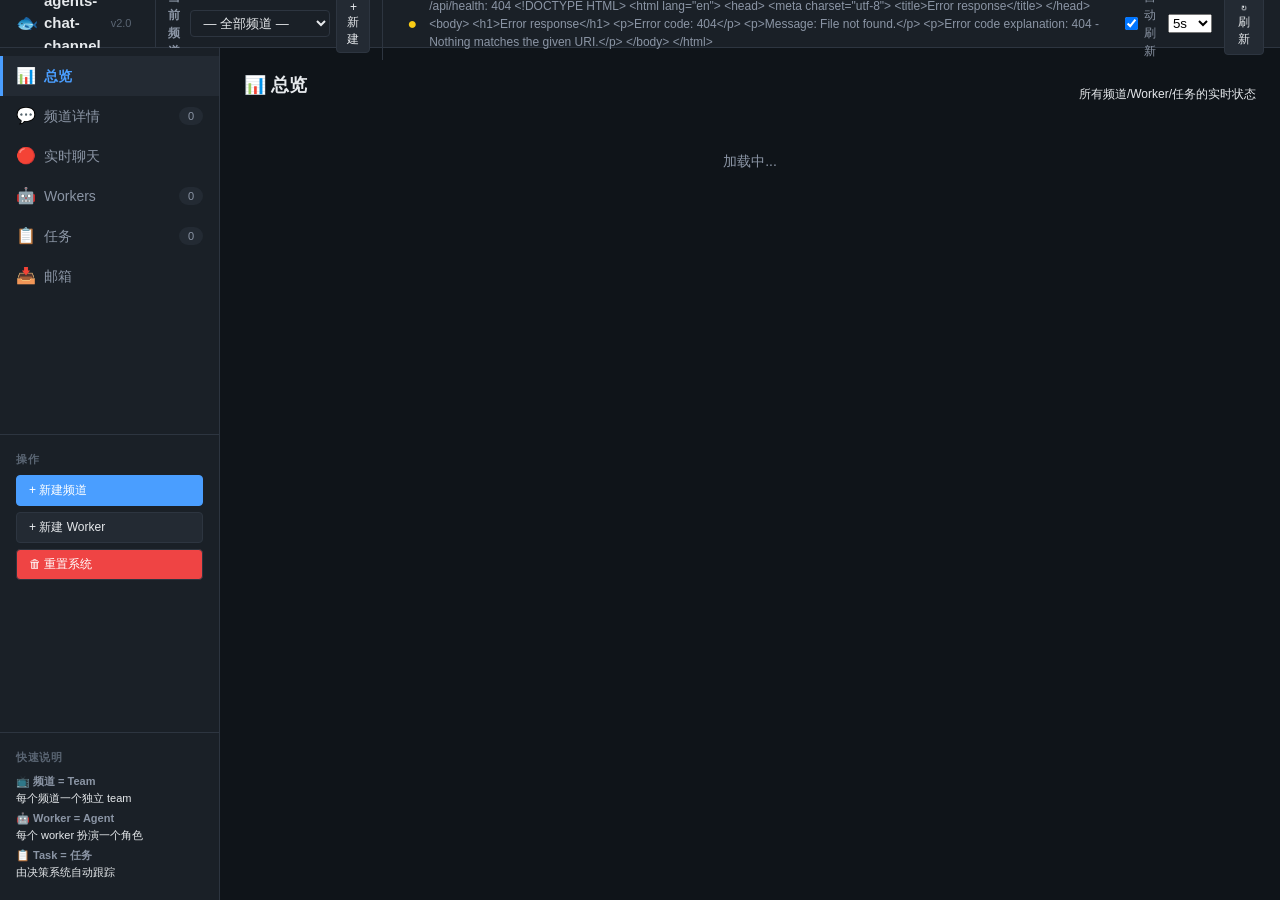
==== src/agents_chat/webui/index.html @ 92d7ef37 "refactor: 彻底去掉 v2/ 命名空间 (扁平化到 agents_chat/) ## 物理结构  把 src/agents_chat/v2/ 整个扁平化到 src/agents_chat/: " ====
<!DOCTYPE html>
<html lang="zh-CN">
<head>
  <meta charset="UTF-8">
  <meta name="viewport" content="width=device-width, initial-scale=1.0">
  <title>agents-chat-channel · 多 Agent 协作控制台</title>
  <link rel="stylesheet" href="/webui/style.css">
</head>
<body>
  <!-- 顶部状态栏 -->
  <header class="topbar">
    <div class="brand">
      <span class="brand-icon">🐟</span>
      <span class="brand-text">agents-chat-channel</span>
      <span class="version">v2.0</span>
    </div>

    <!-- 当前频道选择器 (多 team 切换核心) -->
    <div class="team-selector">
      <label>当前频道:</label>
      <select id="current-channel-select">
        <option value="">— 全部频道 —</option>
      </select>
      <button class="btn btn-sm" onclick="showNewChannelModal()">+ 新建</button>
    </div>

    <div class="status-bar">
      <span id="conn-status" class="conn-status">●</span>
      <span id="conn-text">连接中...</span>
      <label class="auto-refresh">
        <input type="checkbox" id="auto-refresh" checked> 自动刷新
      </label>
      <select id="refresh-interval" title="刷新间隔">
        <option value="2000">2s</option>
        <option value="5000" selected>5s</option>
        <option value="10000">10s</option>
        <option value="30000">30s</option>
      </select>
      <button id="refresh-btn" class="btn">↻ 刷新</button>
    </div>
  </header>

  <div class="layout">
    <!-- 左侧导航 -->
    <nav class="sidebar">
      <ul>
        <li class="nav-item active" data-view="overview">
          <span class="icon">📊</span> 总览
        </li>
        <li class="nav-item" data-view="channel">
          <span class="icon">💬</span> 频道详情
          <span class="badge" id="badge-channels">0</span>
        </li>
        <li class="nav-item" data-view="live-chat">
          <span class="icon">🔴</span> 实时聊天
        </li>
        <li class="nav-item" data-view="workers">
          <span class="icon">🤖</span> Workers
          <span class="badge" id="badge-workers">0</span>
        </li>
        <li class="nav-item" data-view="tasks">
          <span class="icon">📋</span> 任务
          <span class="badge" id="badge-tasks">0</span>
        </li>
        <li class="nav-item" data-view="mailboxes">
          <span class="icon">📥</span> 邮箱
        </li>
      </ul>

      <div class="sidebar-section">
        <h3>操作</h3>
        <button class="btn btn-primary" onclick="showNewChannelModal()">+ 新建频道</button>
        <button class="btn" onclick="showNewWorkerModal()">+ 新建 Worker</button>
        <button class="btn btn-warn" onclick="doReset()">🗑 重置系统</button>
      </div>

      <div class="sidebar-section sidebar-help">
        <h3>快速说明</h3>
        <p><strong>📺 频道 = Team</strong><br>每个频道一个独立 team</p>
        <p><strong>🤖 Worker = Agent</strong><br>每个 worker 扮演一个角色</p>
        <p><strong>📋 Task = 任务</strong><br>由决策系统自动跟踪</p>
      </div>
    </nav>

    <!-- 主内容区 -->
    <main class="content">
      <!-- 总览 -->
      <section id="view-overview" class="view active">
        <div class="view-header">
          <h2>📊 总览</h2>
          <span class="view-subtitle">所有频道/Worker/任务的实时状态</span>
        </div>
        <div id="overview-content">
          <div class="loading">加载中...</div>
        </div>
      </section>

      <!-- 频道详情 -->
      <section id="view-channel" class="view">
        <div class="view-header">
          <h2>💬 频道详情 <span id="channel-title" class="text-secondary"></span></h2>
          <div class="view-actions" id="channel-actions-header">
            <!-- 动态生成 -->
          </div>
        </div>
        <div id="channel-detail-content">
          <div class="empty-state">← 从顶部下拉框选择频道, 或 <button class="btn btn-sm" onclick="showNewChannelModal()">+ 新建频道</button></div>
        </div>
      </section>

      <!-- 实时聊天 -->
      <section id="view-live-chat" class="view">
        <div class="view-header">
          <h2>🔴 实时聊天 <span id="live-channel-title" class="text-secondary"></span></h2>
          <div class="live-controls">
            <label class="auto-scroll">
              <input type="checkbox" id="auto-scroll-check" checked> 自动滚动
            </label>
            <button class="btn btn-sm" onclick="refreshLiveChat()">↻</button>
          </div>
        </div>
        <div class="live-chat-container">
          <div class="live-chat-main">
            <div class="live-chat-messages" id="live-chat-messages">
              <div class="empty-state">选择顶部频道开始观察</div>
            </div>
            <div class="live-chat-input">
              <div class="input-row">
                <input type="text" id="live-from" value="god" placeholder="发送者">
                <span class="msg-meta">ENTER 发送 · SHIFT+ENTER 换行</span>
              </div>
              <div class="input-row">
                <textarea id="live-content" rows="3" placeholder="消息内容, 使用 @成员名 来提及 (留空则不提及)"></textarea>
                <button class="btn btn-primary" onclick="sendLiveMessage()">发送</button>
              </div>
            </div>
          </div>

          <!-- 右侧: 所有 Worker 实时状态 -->
          <aside class="worker-status-panel" id="worker-status-panel">
            <div class="panel-header">
              <span>👥 Workers 状态</span>
              <span class="panel-meta" id="worker-status-meta">加载中...</span>
            </div>
            <div class="panel-body" id="worker-status-list">
              <div class="loading">加载中...</div>
            </div>
          </aside>
        </div>
      </section>

      <!-- Workers -->
      <section id="view-workers" class="view">
        <div class="view-header">
          <h2>🤖 Workers <span class="view-subtitle">所有 agent 及其 PDR 状态</span></h2>
        </div>
        <div id="workers-content">
          <div class="loading">加载中...</div>
        </div>
      </section>

      <!-- 任务 -->
      <section id="view-tasks" class="view">
        <div class="view-header">
          <h2>📋 任务 <span class="view-subtitle">StateBoard 跨频道任务</span></h2>
          <select id="task-filter-channel">
            <option value="">所有频道</option>
          </select>
        </div>
        <div id="tasks-content">
          <div class="loading">加载中...</div>
        </div>
      </section>

      <!-- 邮箱 -->
      <section id="view-mailboxes" class="view">
        <div class="view-header">
          <h2>📥 邮箱 <span class="view-subtitle">Worker 收件箱</span></h2>
        </div>
        <div id="mailboxes-content">
          <div class="loading">加载中...</div>
        </div>
      </section>
    </main>
  </div>

  <!-- ====== Modals ====== -->

  <!-- 新建频道 -->
  <div id="new-channel-modal" class="modal hidden">
    <div class="modal-content">
      <h3>+ 新建频道 (Team)</h3>
      <div class="form-row">
        <label>频道名:</label>
        <input type="text" id="new-channel-name" placeholder="如: fish-market">
      </div>
      <div class="form-row">
        <label>最大消息数 (0=不限制):</label>
        <input type="number" id="new-channel-max" value="0" min="0">
      </div>
      <div class="form-row">
        <label>初始成员 (逗号分隔):</label>
        <input type="text" id="new-channel-members" placeholder="如: seller-fish, buyer-fish">
      </div>
      <div class="form-row">
        <label>管理员:</label>
        <input type="text" id="new-channel-admins" placeholder="如: god">
      </div>
      <div class="form-actions">
        <button class="btn" onclick="hideNewChannelModal()">取消</button>
        <button class="btn btn-primary" onclick="createChannel()">创建</button>
      </div>
    </div>
  </div>

  <!-- 新建 Worker -->
  <div id="new-worker-modal" class="modal hidden">
    <div class="modal-content modal-large">
      <h3>+ 新建 Worker (Agent)</h3>
      <div class="form-row">
        <label>Worker ID:</label>
        <input type="text" id="new-worker-id" placeholder="如: seller-fish">
      </div>
      <div class="form-row">
        <label>CLI 类型:</label>
        <select id="new-worker-cli">
          <option value="opencode" selected>opencode</option>
          <option value="qwen">qwen</option>
          <option value="mock">mock (测试用)</option>
        </select>
      </div>
      <div class="form-row">
        <label>模式:</label>
        <select id="new-worker-mode">
          <option value="passive">passive (等 @mention)</option>
          <option value="proactive" selected>proactive (订阅频道主动发言)</option>
        </select>
      </div>
      <div class="form-row">
        <label>订阅频道 (逗号分隔):</label>
        <input type="text" id="new-worker-subs" placeholder="如: fish-market">
      </div>
      <div class="form-row">
        <label>角色名 (可选):</label>
        <input type="text" id="new-worker-role" placeholder="如: 卖鱼小贩">
      </div>
      <div class="form-row">
        <label>系统提示 / Role (可选, 留空使用默认):</label>
        <textarea id="new-worker-prompt" rows="3" placeholder="自定义 system prompt"></textarea>
      </div>
      <div class="form-actions">
        <button class="btn" onclick="hideNewWorkerModal()">取消</button>
        <button class="btn btn-primary" onclick="createWorker()">创建</button>
      </div>
    </div>
  </div>

  <!-- 频道设置 modal -->
  <div id="channel-settings-modal" class="modal hidden">
    <div class="modal-content">
      <h3>⚙️ 频道设置: <span id="settings-channel-name"></span></h3>
      <div class="form-row">
        <label>最大消息数 (0=不限制):</label>
        <input type="number" id="settings-max-messages" min="0">
      </div>
      <div class="form-row">
        <label>白名单 worker (空=全部, 逗号分隔):</label>
        <input type="text" id="settings-enabled-workers" placeholder="如: seller-fish, buyer-fish">
      </div>
      <div class="form-actions">
        <button class="btn" onclick="hideChannelSettings()">取消</button>
        <button class="btn btn-warn" onclick="clearChannelMessages()">🗑 清空消息</button>
        <button class="btn btn-primary" onclick="saveChannelSettings()">保存</button>
      </div>
    </div>
  </div>

  <!-- Worker 详情 modal -->
  <div id="worker-detail-modal" class="modal hidden">
    <div class="modal-content modal-large">
      <h3>🤖 Worker 详情: <span id="worker-detail-name"></span></h3>
      <div class="tabs">
        <button class="tab active" data-tab="pdr">📊 PDR</button>
        <button class="tab" data-tab="config">⚙️ Config</button>
        <button class="tab" data-tab="mailbox">📥 邮箱</button>
        <button class="tab" data-tab="sessions">💭 Sessions</button>
        <button class="tab" data-tab="log">📄 日志</button>
        <button class="tab" data-tab="workspace">📁 Workspace</button>
      </div>
      <div class="tab-content">
        <div id="tab-pdr" class="tab-pane active">加载中...</div>
        <div id="tab-config" class="tab-pane">加载中...</div>
        <div id="tab-mailbox" class="tab-pane">加载中...</div>
        <div id="tab-sessions" class="tab-pane">加载中...</div>
        <div id="tab-log" class="tab-pane">加载中...</div>
        <div id="tab-workspace" class="tab-pane">加载中...</div>
      </div>
      <div class="form-actions">
        <button class="btn btn-warn" onclick="stopWorkerFromModal()">⏹ 停止</button>
        <button class="btn" onclick="startWorkerFromModal()">▶ 启动</button>
        <button class="btn" onclick="closeWorkerDetail()">关闭</button>
      </div>
    </div>
  </div>

  <!-- Toast 通知 -->
  <div id="toast" class="toast hidden"></div>

  <script src="/webui/app.js"></script>
</body>
</html>
---- webui/style.css ----
/* agents-chat-channel · WebUI 样式 */

* { box-sizing: border-box; margin: 0; padding: 0; }

:root {
  --bg-primary: #0f1419;
  --bg-secondary: #1a2027;
  --bg-tertiary: #232a33;
  --bg-hover: #2a323d;
  --border: #2d3540;
  --text-primary: #e6e9ec;
  --text-secondary: #8b95a5;
  --text-muted: #5a6573;
  --accent: #4a9eff;
  --accent-hover: #5fadff;
  --success: #4ade80;
  --warning: #facc15;
  --danger: #ef4444;
  --code-bg: #0d1117;
}

body {
  font-family: -apple-system, BlinkMacSystemFont, "Segoe UI", "PingFang SC", "Microsoft YaHei", sans-serif;
  background: var(--bg-primary);
  color: var(--text-primary);
  font-size: 14px;
  line-height: 1.5;
  height: 100vh;
  overflow: hidden;
}

/* ========== 顶部 ========== */
.topbar {
  height: 48px;
  background: var(--bg-secondary);
  border-bottom: 1px solid var(--border);
  display: flex;
  align-items: center;
  justify-content: space-between;
  padding: 0 16px;
}

.brand {
  font-size: 15px;
  font-weight: 600;
}

.brand .version {
  font-size: 11px;
  color: var(--text-muted);
  margin-left: 4px;
  font-weight: normal;
}

.status-bar {
  display: flex;
  align-items: center;
  gap: 12px;
  font-size: 12px;
  color: var(--text-secondary);
}

.conn-status {
  font-size: 16px;
  color: var(--warning);
}

.conn-status.connected { color: var(--success); }
.conn-status.error { color: var(--danger); }

.auto-refresh {
  display: flex;
  align-items: center;
  gap: 6px;
  cursor: pointer;
}

.auto-refresh select {
  background: var(--bg-tertiary);
  color: var(--text-primary);
  border: 1px solid var(--border);
  padding: 2px 6px;
  border-radius: 4px;
  font-size: 12px;
}

/* ========== 布局 ========== */
.layout {
  display: flex;
  height: calc(100vh - 48px);
}

/* ========== 侧边栏 ========== */
.sidebar {
  width: 220px;
  background: var(--bg-secondary);
  border-right: 1px solid var(--border);
  display: flex;
  flex-direction: column;
  overflow-y: auto;
}

.sidebar ul {
  list-style: none;
  padding: 8px 0;
}

.nav-item {
  padding: 8px 16px;
  cursor: pointer;
  display: flex;
  align-items: center;
  gap: 8px;
  color: var(--text-secondary);
  transition: background 0.15s;
  user-select: none;
}

.nav-item:hover {
  background: var(--bg-hover);
  color: var(--text-primary);
}

.nav-item.active {
  background: var(--bg-tertiary);
  color: var(--accent);
  border-left: 3px solid var(--accent);
  padding-left: 13px;
}

.nav-item .icon {
  font-size: 16px;
}

.badge {
  margin-left: auto;
  background: var(--bg-tertiary);
  color: var(--text-secondary);
  padding: 1px 8px;
  border-radius: 10px;
  font-size: 11px;
  min-width: 24px;
  text-align: center;
}

.nav-item.active .badge {
  background: var(--accent);
  color: white;
}

.sidebar-section {
  padding: 16px;
  border-top: 1px solid var(--border);
  margin-top: auto;
}

.sidebar-section h3 {
  font-size: 11px;
  text-transform: uppercase;
  color: var(--text-muted);
  margin-bottom: 8px;
  letter-spacing: 0.5px;
}

.sidebar-section .btn {
  width: 100%;
  margin-bottom: 6px;
  text-align: left;
}

/* ========== 主内容 ========== */
.content {
  flex: 1;
  overflow-y: auto;
  padding: 24px;
}

.view {
  display: none;
  min-height: 100%;
}

.view.active {
  display: block;
}

.view h2 {
  margin-bottom: 16px;
  font-size: 18px;
  font-weight: 600;
}

.view h3 {
  margin: 16px 0 8px;
  font-size: 14px;
  color: var(--text-secondary);
  font-weight: 600;
}

.view-header {
  display: flex;
  align-items: center;
  justify-content: space-between;
  margin-bottom: 16px;
}

.empty-state {
  color: var(--text-muted);
  text-align: center;
  padding: 60px 20px;
  font-style: italic;
}

/* ========== Cards ========== */
.card-grid {
  display: grid;
  grid-template-columns: repeat(auto-fill, minmax(180px, 1fr));
  gap: 12px;
  margin-bottom: 24px;
}

.card {
  background: var(--bg-secondary);
  border: 1px solid var(--border);
  border-radius: 6px;
  padding: 16px;
  position: relative;
}

.card-label {
  font-size: 11px;
  color: var(--text-muted);
  text-transform: uppercase;
  letter-spacing: 0.5px;
  margin-bottom: 4px;
}

.card-value {
  font-size: 24px;
  font-weight: 600;
  margin-bottom: 4px;
}

.card-sub {
  font-size: 11px;
  color: var(--text-secondary);
}

.card .btn {
  margin-top: 8px;
  position: absolute;
  bottom: 12px;
  right: 12px;
}

/* ========== Buttons ========== */
.btn {
  background: var(--bg-tertiary);
  color: var(--text-primary);
  border: 1px solid var(--border);
  padding: 6px 12px;
  border-radius: 4px;
  font-size: 12px;
  cursor: pointer;
  transition: all 0.15s;
  font-family: inherit;
}

.btn:hover {
  background: var(--bg-hover);
  border-color: var(--accent);
}

.btn-primary {
  background: var(--accent);
  color: white;
  border-color: var(--accent);
}

.btn-primary:hover {
  background: var(--accent-hover);
  border-color: var(--accent-hover);
}

.btn-sm {
  padding: 3px 8px;
  font-size: 11px;
}

.btn-danger {
  background: var(--danger);
  color: white;
  border-color: var(--danger);
}

.btn-danger:hover {
  background: #dc2626;
  border-color: #dc2626;
}

.btn-success {
  background: var(--success);
  color: var(--bg-primary);
  border-color: var(--success);
}

/* ========== 频道布局 ========== */
.channel-layout, .mailbox-layout, .session-layout {
  display: grid;
  grid-template-columns: 280px 1fr;
  gap: 16px;
  height: calc(100vh - 160px);
}

.channel-list, .mailbox-list, .session-list {
  background: var(--bg-secondary);
  border: 1px solid var(--border);
  border-radius: 6px;
  overflow-y: auto;
}

.channel-detail, .mailbox-detail, .session-detail {
  background: var(--bg-secondary);
  border: 1px solid var(--border);
  border-radius: 6px;
  overflow: auto;
  display: flex;
  flex-direction: column;
}

.list-item {
  padding: 10px 12px;
  border-bottom: 1px solid var(--border);
  cursor: pointer;
  transition: background 0.15s;
}

.list-item:hover {
  background: var(--bg-hover);
}

.list-item.active {
  background: var(--bg-tertiary);
  border-left: 3px solid var(--accent);
  padding-left: 9px;
}

.list-item-title {
  font-weight: 600;
  font-size: 13px;
  margin-bottom: 2px;
}

.list-item-sub {
  font-size: 11px;
  color: var(--text-muted);
  display: flex;
  gap: 8px;
}

.list-item-sub .pill {
  background: var(--bg-tertiary);
  padding: 1px 6px;
  border-radius: 8px;
  font-size: 10px;
}

/* ========== 频道详情 ========== */
.channel-header {
  padding: 12px 16px;
  border-bottom: 1px solid var(--border);
  display: flex;
  align-items: center;
  justify-content: space-between;
  background: var(--bg-secondary);
  flex-wrap: wrap;
  gap: 8px;
}

.channel-header h3 {
  margin: 0;
  font-size: 15px;
}

.channel-meta {
  display: flex;
  gap: 8px;
  font-size: 11px;
}

.channel-meta .pill {
  background: var(--bg-tertiary);
  padding: 2px 8px;
  border-radius: 10px;
  color: var(--text-secondary);
}

.channel-actions {
  display: flex;
  gap: 6px;
  flex-wrap: wrap;
}

.messages {
  flex: 1;
  overflow-y: auto;
  padding: 12px 16px;
}

.message {
  margin-bottom: 12px;
  padding: 8px 12px;
  background: var(--bg-tertiary);
  border-radius: 6px;
  border-left: 3px solid var(--accent);
  font-size: 13px;
}

.message .meta {
  font-size: 11px;
  color: var(--text-muted);
  margin-bottom: 4px;
  display: flex;
  gap: 8px;
}

.message .meta .from {
  font-weight: 600;
  color: var(--text-primary);
}

.message .meta .type {
  background: var(--bg-primary);
  padding: 1px 6px;
  border-radius: 8px;
  font-size: 10px;
}

.message .content {
  white-space: pre-wrap;
  word-wrap: break-word;
  color: var(--text-primary);
}

.message .mentions {
  margin-top: 4px;
  font-size: 11px;
  color: var(--text-muted);
}

.message .status-block {
  margin-top: 6px;
  padding: 6px 8px;
  background: var(--bg-primary);
  border-radius: 4px;
  font-family: monospace;
  font-size: 11px;
  color: var(--text-secondary);
  white-space: pre-wrap;
}

/* ========== 发送框 ========== */
.send-box {
  padding: 12px 16px;
  border-top: 1px solid var(--border);
  background: var(--bg-secondary);
}

.send-box textarea {
  width: 100%;
  background: var(--bg-primary);
  color: var(--text-primary);
  border: 1px solid var(--border);
  padding: 8px;
  border-radius: 4px;
  font-family: inherit;
  font-size: 13px;
  resize: vertical;
  min-height: 60px;
  margin-bottom: 8px;
}

.send-box-actions {
  display: flex;
  justify-content: space-between;
  align-items: center;
  font-size: 11px;
  color: var(--text-muted);
}

.send-box-actions .send-buttons {
  display: flex;
  gap: 6px;
}

/* ========== Workers ========== */
.worker-card {
  background: var(--bg-secondary);
  border: 1px solid var(--border);
  border-radius: 6px;
  padding: 12px 16px;
  margin-bottom: 8px;
  display: flex;
  align-items: center;
  justify-content: space-between;
}

.worker-info {
  flex: 1;
}

.worker-name {
  font-weight: 600;
  font-size: 14px;
  margin-bottom: 4px;
  display: flex;
  align-items: center;
  gap: 8px;
}

.status-dot {
  width: 8px;
  height: 8px;
  border-radius: 50%;
  display: inline-block;
}

.status-dot.running { background: var(--success); }
.status-dot.stopped { background: var(--text-muted); }
.status-dot.error { background: var(--danger); }

.worker-meta {
  font-size: 11px;
  color: var(--text-muted);
  display: flex;
  gap: 12px;
}

.worker-actions {
  display: flex;
  gap: 6px;
}

/* ========== Modal ========== */
.modal {
  position: fixed;
  top: 0;
  left: 0;
  width: 100vw;
  height: 100vh;
  background: rgba(0, 0, 0, 0.6);
  display: flex;
  align-items: center;
  justify-content: center;
  z-index: 1000;
}

.modal.hidden {
  display: none;
}

.modal-content {
  background: var(--bg-secondary);
  border: 1px solid var(--border);
  border-radius: 8px;
  padding: 24px;
  width: 480px;
  max-width: 90vw;
  max-height: 90vh;
  overflow-y: auto;
}

.modal-large {
  width: 700px;
}

.modal-content h3 {
  margin-bottom: 16px;
  font-size: 16px;
}

.form-row {
  margin-bottom: 12px;
}

.form-row label {
  display: block;
  margin-bottom: 4px;
  font-size: 12px;
  color: var(--text-secondary);
}

.form-row input, .form-row select, .form-row textarea {
  width: 100%;
  background: var(--bg-primary);
  color: var(--text-primary);
  border: 1px solid var(--border);
  padding: 6px 8px;
  border-radius: 4px;
  font-family: inherit;
  font-size: 13px;
}

.form-row input:focus, .form-row select:focus, .form-row textarea:focus {
  outline: none;
  border-color: var(--accent);
}

.form-actions {
  display: flex;
  justify-content: flex-end;
  gap: 8px;
  margin-top: 16px;
}

/* ========== Toast ========== */
.toast {
  position: fixed;
  bottom: 24px;
  right: 24px;
  background: var(--bg-tertiary);
  color: var(--text-primary);
  padding: 12px 20px;
  border-radius: 6px;
  border-left: 4px solid var(--accent);
  box-shadow: 0 4px 12px rgba(0, 0, 0, 0.3);
  z-index: 2000;
  max-width: 400px;
  font-size: 13px;
}

.toast.hidden { display: none; }
.toast.error { border-left-color: var(--danger); }
.toast.success { border-left-color: var(--success); }

/* ========== Misc ========== */
.pill {
  display: inline-block;
  padding: 1px 6px;
  background: var(--bg-tertiary);
  border-radius: 8px;
  font-size: 11px;
  color: var(--text-secondary);
}

/* ========== 实时聊天 ========== */
.live-controls {
  display: flex;
  gap: 12px;
  align-items: center;
}

.live-controls select {
  background: var(--bg-tertiary);
  color: var(--text-primary);
  border: 1px solid var(--border);
  padding: 6px 10px;
  border-radius: 4px;
  font-size: 13px;
  min-width: 150px;
}

.auto-scroll {
  display: flex;
  align-items: center;
  gap: 6px;
  cursor: pointer;
  font-size: 13px;
  color: var(--text-secondary);
}

.live-chat-container {
  display: flex;
  flex-direction: column;
  height: calc(100vh - 160px);
  gap: 12px;
}

.live-chat-messages {
  flex: 1;
  overflow-y: auto;
  padding: 16px;
  background: var(--bg-secondary);
  border: 1px solid var(--border);
  border-radius: 8px;
  display: flex;
  flex-direction: column;
  gap: 12px;
}

.live-msg {
  padding: 12px;
  border-radius: 8px;
  background: var(--bg-tertiary);
  border-left: 3px solid var(--accent);
  transition: all 0.2s;
}

.live-msg:hover {
  background: var(--bg-hover);
}

.live-msg.msg-self {
  border-left-color: var(--success);
  background: color-mix(in srgb, var(--success) 8%, var(--bg-tertiary));
}

.live-msg.msg-system {
  border-left-color: var(--warning);
  background: color-mix(in srgb, var(--warning) 8%, var(--bg-tertiary));
}

.live-msg.msg-worker {
  border-left-color: var(--accent);
}

.live-msg-header {
  display: flex;
  justify-content: space-between;
  align-items: center;
  margin-bottom: 8px;
  font-size: 12px;
}

.live-msg-from {
  font-weight: 700;
  color: var(--accent);
}

.live-msg-type {
  background: var(--bg-primary);
  padding: 2px 6px;
  border-radius: 4px;
  font-size: 10px;
  color: var(--text-secondary);
}

.live-msg-time {
  color: var(--text-muted);
  font-family: monospace;
}

.live-msg-content {
  font-size: 14px;
  line-height: 1.6;
  white-space: pre-wrap;
  word-break: break-word;
  color: var(--text-primary);
}

.live-msg-mentions {
  margin-top: 6px;
  font-size: 12px;
  color: var(--text-secondary);
}

.mention-highlight {
  color: var(--accent);
  font-weight: 600;
  background: color-mix(in srgb, var(--accent) 10%, transparent);
  padding: 1px 4px;
  border-radius: 3px;
}

.live-chat-input {
  background: var(--bg-secondary);
  border: 1px solid var(--border);
  border-radius: 8px;
  padding: 12px;
}

/* Mention Selector */
.mention-selector {
  display: flex;
  align-items: center;
  gap: 8px;
  margin-bottom: 10px;
  padding-bottom: 10px;
  border-bottom: 1px solid var(--border);
  flex-wrap: wrap;
}

.mention-label {
  font-size: 12px;
  color: var(--text-secondary);
  font-weight: 600;
}

.mention-btn {
  padding: 4px 10px;
  border-radius: 12px;
  border: 1px solid var(--border);
  background: var(--bg-tertiary);
  color: var(--text-primary);
  font-size: 12px;
  cursor: pointer;
  transition: all 0.2s;
  font-family: inherit;
}

.mention-btn:hover {
  background: var(--accent);
  color: white;
  border-color: var(--accent);
}

.mention-btn.active {
  background: var(--accent);
  color: white;
  border-color: var(--accent);
  font-weight: 600;
}

.mention-all {
  background: var(--success);
  color: white;
  border-color: var(--success);
}

.mention-all:hover,
.mention-all.active {
  background: #22c55e;
  border-color: #22c55e;
}

.mention-members {
  display: flex;
  gap: 6px;
  flex-wrap: wrap;
  flex: 1;
}

.input-row {
  display: flex;
  gap: 8px;
  margin-bottom: 8px;
}

.input-row:last-child {
  margin-bottom: 0;
}

.input-row input,
.input-row select,
.input-row textarea {
  flex: 1;
  background: var(--bg-primary);
  color: var(--text-primary);
  border: 1px solid var(--border);
  padding: 8px;
  border-radius: 6px;
  font-size: 13px;
  font-family: inherit;
}

.input-row textarea {
  resize: vertical;
  min-height: 40px;
}

.input-row input:focus,
.input-row select:focus,
.input-row textarea:focus {
  outline: none;
  border-color: var(--accent);
}

.mention-hint {
  margin-top: 8px;
  font-size: 11px;
  color: var(--text-muted);
  text-align: center;
}

/* Mention Autocomplete */
.mention-autocomplete {
  position: absolute;
  background: var(--bg-secondary);
  border: 1px solid var(--border);
  border-radius: 6px;
  box-shadow: 0 4px 12px rgba(0, 0, 0, 0.3);
  max-height: 200px;
  overflow-y: auto;
  z-index: 1000;
  display: none;
}

.mention-autocomplete.show {
  display: block;
}

.autocomplete-item {
  padding: 8px 12px;
  cursor: pointer;
  font-size: 13px;
  transition: background 0.15s;
}

.autocomplete-item:hover,
.autocomplete-item.selected {
  background: var(--bg-hover);
}

.autocomplete-item .member-name {
  font-weight: 600;
  color: var(--accent);
}

.live-indicator {
  color: var(--danger);
  animation: pulse 2s infinite;
}

@keyframes pulse {
  0%, 100% { opacity: 1; }
  50% { opacity: 0.5; }
}

.activity-feed {
  background: var(--bg-secondary);
  border: 1px solid var(--border);
  border-radius: 6px;
  padding: 12px;
  max-height: 300px;
  overflow-y: auto;
}

.activity-item {
  padding: 6px 0;
  border-bottom: 1px solid var(--border);
  font-size: 12px;
  color: var(--text-secondary);
}

.activity-item:last-child {
  border-bottom: none;
}

.activity-item .ts {
  color: var(--text-muted);
  font-family: monospace;
  font-size: 11px;
  margin-right: 8px;
}

pre, code {
  font-family: ui-monospace, "SF Mono", Monaco, "Cascadia Code", monospace;
}

.kbd {
  background: var(--bg-primary);
  padding: 1px 4px;
  border-radius: 3px;
  font-family: monospace;
  font-size: 11px;
  border: 1px solid var(--border);
}

/* 滚动条 */
::-webkit-scrollbar { width: 8px; height: 8px; }
::-webkit-scrollbar-track { background: var(--bg-primary); }
::-webkit-scrollbar-thumb { background: var(--bg-tertiary); border-radius: 4px; }
::-webkit-scrollbar-thumb:hover { background: var(--bg-hover); }

/* 表格 */
.data-table {
  width: 100%;
  border-collapse: collapse;
  background: var(--bg-secondary);
  border: 1px solid var(--border);
  border-radius: 6px;
  overflow: hidden;
}
.data-table th, .data-table td {
  text-align: left;
  padding: 8px 12px;
  border-bottom: 1px solid var(--border);
  font-size: 13px;
}
.data-table th {
  background: var(--bg-tertiary);
  font-weight: 600;
  font-size: 12px;
  color: var(--text-secondary);
  text-transform: uppercase;
  letter-spacing: 0.5px;
}
.data-table tr:hover td { background: var(--bg-hover); }
.data-table tr:last-child td { border-bottom: none; }
.data-table code {
  background: var(--code-bg);
  padding: 1px 6px;
  border-radius: 3px;
  font-size: 12px;
}

/* === 新增样式 === */

.section { margin: 24px 0; }
.section h3 { font-size: 16px; margin-bottom: 12px; color: var(--text); }
.section h4 { font-size: 14px; margin: 16px 0 8px; color: var(--text-secondary); }

.quick-actions { display: flex; gap: 8px; flex-wrap: wrap; margin-top: 12px; }

.recent-messages { display: flex; flex-direction: column; gap: 4px; }
.msg-item {
  display: grid;
  grid-template-columns: 80px 80px 1fr 60px;
  gap: 8px;
  padding: 8px 12px;
  background: var(--bg-secondary);
  border-radius: 4px;
  cursor: pointer;
  font-size: 13px;
}
.msg-item:hover { background: var(--bg-hover); }
.msg-channel { color: var(--accent); font-weight: 600; }
.msg-from { color: var(--text-secondary); }
.msg-content { color: var(--text); overflow: hidden; text-overflow: ellipsis; white-space: nowrap; }
.msg-time { color: var(--text-tertiary); font-size: 12px; text-align: right; }

.card-icon { font-size: 28px; margin-bottom: 8px; }

/* Channel detail */
.channel-header { display: flex; justify-content: space-between; align-items: center; margin-bottom: 16px; }
.channel-header h3 { margin: 0; }
.channel-actions { display: flex; gap: 8px; }

.channel-meta-info { background: var(--bg-secondary); border-radius: 6px; padding: 12px; margin-bottom: 16px; }
.meta-row { display: flex; gap: 8px; font-size: 13px; padding: 4px 0; }
.meta-label { color: var(--text-secondary); font-weight: 600; min-width: 80px; }

.channel-members { margin-bottom: 16px; }
.member-row { display: flex; gap: 8px; margin-bottom: 8px; align-items: center; }
.member-row input[type="text"] { flex: 1; }

.channel-messages { margin-bottom: 16px; }
.msg-count { color: var(--text-secondary); font-size: 12px; }
.messages-list { max-height: 400px; overflow-y: auto; border: 1px solid var(--border); border-radius: 6px; }
.msg-row {
  display: grid;
  grid-template-columns: 60px 80px 80px 80px 1fr;
  gap: 6px;
  padding: 6px 10px;
  border-bottom: 1px solid var(--border);
  font-size: 12px;
  align-items: start;
}
.msg-row:last-child { border-bottom: none; }
.msg-row:hover { background: var(--bg-hover); }
.msg-row.msg-god { background: color-mix(in srgb, var(--accent) 8%, transparent); }
.msg-ts { color: var(--text-tertiary); font-size: 11px; }
.msg-from { color: var(--accent); font-weight: 600; }
.msg-mentions { color: var(--text-secondary); font-size: 11px; }
.msg-type { color: var(--text-tertiary); font-size: 10px; }
.msg-content { color: var(--text); word-break: break-word; }

.channel-send { margin-top: 16px; }
.send-row { margin-bottom: 8px; }
.send-row textarea, .send-row input { width: 100%; }
.send-row select { width: 100%; padding: 6px; }

/* Worker cards */
#view-workers {
  min-height: 100%;
}

#workers-list {
  min-height: 200px;
}

.workers-grid { 
  display: grid; 
  grid-template-columns: repeat(auto-fill, minmax(280px, 1fr)); 
  gap: 16px; 
}
.worker-card {
  background: var(--bg-secondary);
  border: 1px solid var(--border);
  border-radius: 8px;
  padding: 16px;
  display: flex;
  flex-direction: column;
  gap: 12px;
}
.worker-header { 
  display: flex; 
  justify-content: space-between; 
  align-items: center;
  margin-bottom: 8px; 
}
.worker-name { 
  font-size: 16px; 
  font-weight: 700; 
  color: var(--text);
  display: flex;
  align-items: center;
  gap: 8px;
}

.cli-badge {
  padding: 2px 8px;
  border-radius: 12px;
  font-size: 11px;
  font-weight: 600;
  text-transform: uppercase;
}

.cli-mock {
  background: #94a3b8;
  color: white;
}

.cli-opencode {
  background: #3b82f6;
  color: white;
}

.cli-qwen {
  background: #8b5cf6;
  color: white;
}

.cli-unknown {
  background: #ef4444;
  color: white;
}

/* Worker Config Section */
.worker-config {
  margin-top: 12px;
  padding: 10px;
  background: var(--bg-tertiary);
  border-radius: 6px;
  border: 1px solid var(--border);
}

.config-header {
  display: flex;
  align-items: center;
  gap: 6px;
  margin-bottom: 8px;
  font-size: 12px;
  font-weight: 600;
  color: var(--text-secondary);
}

.config-icon {
  font-size: 14px;
}

.config-content {
  display: flex;
  flex-direction: column;
  gap: 6px;
}

.config-item {
  display: flex;
  justify-content: space-between;
  align-items: center;
  font-size: 12px;
}

.config-label {
  color: var(--text-muted);
  font-weight: 500;
}

.config-value {
  color: var(--text-primary);
  text-align: right;
  max-width: 60%;
  overflow: hidden;
  text-overflow: ellipsis;
  white-space: nowrap;
}

.config-path {
  font-family: 'Courier New', monospace;
  font-size: 11px;
  color: var(--accent);
}
.worker-status { 
  font-size: 12px; 
  padding: 4px 8px; 
  border-radius: 12px; 
  white-space: nowrap;
}
.worker-status.has-mail { 
  background: var(--warning); 
  color: var(--bg); 
}
.worker-status.idle { 
  background: var(--success); 
  color: var(--bg); 
}
.worker-info { 
  margin-bottom: 8px; 
}
.info-row { 
  font-size: 12px; 
  color: var(--text-secondary); 
  margin: 2px 0; 
  display: flex;
  gap: 8px;
}
.info-row span:first-child {
  font-weight: 600;
  min-width: 60px;
}
.path { 
  color: var(--text-tertiary); 
  font-family: monospace; 
  font-size: 11px; 
  word-break: break-all;
}
.worker-actions { 
  display: flex; 
  gap: 6px; 
  flex-wrap: wrap; 
  margin-top: auto;
}

/* PDR Components */
.pdr-components {
  display: grid;
  grid-template-columns: repeat(2, 1fr);
  gap: 8px;
  margin-bottom: 12px;
}

.pdr-component {
  background: var(--bg-tertiary);
  border: 1px solid var(--border);
  border-radius: 6px;
  padding: 10px;
  transition: all 0.2s;
}

.pdr-component:hover {
  border-color: var(--accent);
  transform: translateY(-2px);
}

.pdr-header {
  display: flex;
  align-items: center;
  gap: 6px;
  margin-bottom: 8px;
  font-size: 12px;
  font-weight: 600;
}

.pdr-icon {
  font-size: 14px;
}

.pdr-title {
  color: var(--text-secondary);
}

.pdr-content {
  display: flex;
  flex-direction: column;
  gap: 4px;
}

.pdr-item {
  display: flex;
  justify-content: space-between;
  align-items: center;
  font-size: 11px;
}

.pdr-label {
  color: var(--text-muted);
}

.pdr-value {
  color: var(--text-primary);
  font-weight: 500;
}

.mode-passive {
  color: var(--warning);
}

.mode-proactive {
  color: var(--success);
}

.session-mini {
  display: flex;
  justify-content: space-between;
  align-items: center;
  padding: 3px 6px;
  background: var(--bg-primary);
  border-radius: 3px;
  font-size: 10px;
  margin-top: 2px;
}

.session-topic {
  color: var(--text-secondary);
  overflow: hidden;
  text-overflow: ellipsis;
  white-space: nowrap;
  max-width: 120px;
}

.session-progress {
  color: var(--accent);
  font-weight: 600;
}

/* Mailbox */
.mailbox-item { display: flex; justify-content: space-between; padding: 10px 12px; cursor: pointer; border-bottom: 1px solid var(--border); }
.mailbox-item:hover { background: var(--bg-hover); }
.mailbox-item.active { background: var(--bg-tertiary); border-left: 3px solid var(--accent); }
.mailbox-name { font-weight: 600; }
.mailbox-count { color: var(--text-secondary); font-size: 12px; }

.mails-list { display: flex; flex-direction: column; gap: 8px; }
.mail-item { background: var(--bg-secondary); border-radius: 6px; padding: 12px; }
.mail-header { display: flex; gap: 12px; font-size: 12px; margin-bottom: 8px; color: var(--text-secondary); }
.mail-from { color: var(--accent); }
.mail-content { font-size: 13px; line-height: 1.5; word-break: break-word; }
.mail-count { background: var(--bg-tertiary); padding: 2px 8px; border-radius: 10px; font-size: 12px; }

/* Sessions */
.session-item { padding: 10px 12px; cursor: pointer; border-bottom: 1px solid var(--border); }
.session-item:hover { background: var(--bg-hover); }
.session-item.active { background: var(--bg-tertiary); border-left: 3px solid var(--accent); }
.session-name { font-weight: 600; }

.sessions-list { display: flex; flex-direction: column; gap: 8px; }
.session-card {
  background: var(--bg-secondary);
  border: 1px solid var(--border);
  border-radius: 6px;
  padding: 12px;
}
.session-card.active { border-color: var(--success); }
.session-id { font-size: 12px; color: var(--accent); font-weight: 600; margin-bottom: 4px; }
.session-topic { font-size: 13px; margin-bottom: 8px; }
.session-meta { display: flex; gap: 12px; font-size: 12px; color: var(--text-secondary); }
.session-meta .progress { color: var(--accent); font-weight: 600; }
.session-meta .next-action { color: var(--text); }
.session-meta .confidence { color: var(--success); }
.sess-active { background: var(--success); color: var(--bg); padding: 2px 8px; border-radius: 10px; font-size: 12px; }

/* Tasks */
.tasks-grid { display: grid; grid-template-columns: repeat(auto-fill, minmax(300px, 1fr)); gap: 16px; }
.task-card { background: var(--bg-secondary); border: 1px solid var(--border); border-radius: 8px; padding: 16px; }
.task-id { font-size: 14px; font-weight: 700; color: var(--accent); margin-bottom: 8px; }
.task-status { font-size: 12px; color: var(--text-secondary); margin-bottom: 8px; }
.task-progress { display: flex; align-items: center; gap: 8px; margin-bottom: 8px; }
.progress-bar { flex: 1; height: 6px; background: var(--bg-tertiary); border-radius: 3px; overflow: hidden; }
.progress-fill { height: 100%; background: var(--accent); transition: width 0.3s; }
.task-summary { font-size: 13px; margin-bottom: 4px; }
.task-next { font-size: 12px; color: var(--text-secondary); }

/* Stats */
.path { font-family: monospace; font-size: 11px; color: var(--text-tertiary); }

/* Btn variants */
.btn-sm { font-size: 12px; padding: 4px 10px; }
.btn-warn { background: var(--danger); color: #fff; }

/* Utilities */
.loading { padding: 20px; text-align: center; color: var(--text-secondary); }
.empty-state { padding: 24px; text-align: center; color: var(--text-tertiary); }
.error { padding: 16px; background: color-mix(in srgb, var(--danger) 15%, transparent); border: 1px solid var(--danger); border-radius: 6px; color: var(--danger); margin: 8px 0; }

/* Channel list simple (dashboard) */
.channel-list-simple { display: flex; flex-direction: column; gap: 4px; }
.channel-item-simple {
  display: flex; justify-content: space-between; align-items: center;
  padding: 10px 14px; background: var(--bg-secondary); border-radius: 6px;
  cursor: pointer; font-size: 14px;
}
.channel-item-simple:hover { background: var(--bg-hover); }
.channel-item-simple .channel-name { color: var(--accent); font-weight: 600; }
.channel-item-simple .channel-msgs { color: var(--text-secondary); font-size: 12px; }

/* Active nav highlight */
.nav-item.active { background: var(--bg-tertiary); font-weight: 700; }

/* === Chat Window === */
.channel-chat-window {
  display: flex;
  flex-direction: column;
  min-height: 200px;
  max-height: 400px;
  border: 1px solid var(--border);
  border-radius: 8px;
  overflow: hidden;
}

.chat-messages {
  flex: 1;
  overflow-y: auto;
  padding: 12px;
  display: flex;
  flex-direction: column;
  gap: 8px;
  background: var(--bg-secondary);
  min-height: 150px;
}

.chat-msg {
  display: flex;
  flex-direction: column;
  max-width: 75%;
}
.chat-msg.msg-self {
  align-self: flex-end;
  align-items: flex-end;
}
.chat-msg.msg-system {
  align-self: center;
  max-width: 90%;
}

.chat-bubble {
  padding: 8px 12px;
  border-radius: 12px;
  background: var(--bg-tertiary);
  border: 1px solid var(--border);
}
.chat-msg.msg-self .chat-bubble {
  background: color-mix(in srgb, var(--accent) 15%, var(--bg-tertiary));
  border-color: var(--accent);
}
.chat-msg.msg-system .chat-bubble {
  background: var(--bg);
  border-style: dashed;
}

.chat-sender {
  font-size: 11px;
  font-weight: 700;
  color: var(--accent);
  margin-bottom: 2px;
}
.chat-content {
  font-size: 14px;
  line-height: 1.5;
  word-break: break-word;
  white-space: pre-wrap;
}
.chat-mentions {
  font-size: 11px;
  color: var(--text-secondary);
  margin-top: 2px;
}
.chat-meta {
  font-size: 10px;
  color: var(--text-tertiary);
  margin-top: 4px;
  text-align: right;
}

/* Send area */
.channel-send {
  background: var(--bg-secondary);
  border-radius: 8px;
  padding: 12px;
  margin-top: auto;
  flex-shrink: 0;
}
.send-row { margin-bottom: 8px; }
.send-row input, .send-row select, .send-row textarea {
  width: 100%; padding: 8px; border: 1px solid var(--border);
  border-radius: 6px; background: var(--bg); color: var(--text); font-size: 13px;
}
.send-row input:focus, .send-row textarea:focus, .send-row select:focus {
  outline: none; border-color: var(--accent);
}
.send-actions { display: flex; gap: 8px; }

/* === Workspace in Worker Card === */
.worker-workspace {
  margin-top: 8px;
  border: 1px solid var(--border);
  border-radius: 6px;
  overflow: hidden;
  flex-shrink: 0;
}
.workspace-header {
  padding: 8px 10px;
  background: var(--bg-tertiary);
  font-size: 12px;
  font-weight: 600;
  color: var(--text-secondary);
  border-bottom: 1px solid var(--border);
}
.workspace-files {
  padding: 8px;
  max-height: 120px;
  overflow-y: auto;
  background: var(--bg);
}
.ws-file {
  display: flex;
  justify-content: space-between;
  align-items: center;
  padding: 4px 6px;
  font-size: 12px;
  border-radius: 3px;
  margin-bottom: 2px;
}
.ws-file:last-child {
  margin-bottom: 0;
}
.ws-file:hover { 
  background: var(--bg-hover); 
}
.ws-path { 
  color: var(--text); 
  font-family: monospace; 
  word-break: break-all;
  flex: 1;
  margin-right: 8px;
}
.ws-size { 
  color: var(--text-tertiary); 
  font-size: 11px; 
  white-space: nowrap;
}
.ws-empty { 
  padding: 8px; 
  font-size: 12px; 
  color: var(--text-tertiary); 
  font-style: italic; 
  text-align: center;
}
.ws-loading { 
  padding: 8px; 
  font-size: 12px; 
  color: var(--text-tertiary); 
  text-align: center;
}

/* Channel detail layout improvements */
.channel-detail {
  display: flex;
  flex-direction: column;
  gap: 12px;
  padding: 16px;
  height: 100%;
  overflow-y: auto;
}
.channel-detail .channel-meta-info {
  background: var(--bg-secondary);
  border-radius: 6px;
  padding: 10px 12px;
  margin-bottom: 12px;
}
.channel-detail .meta-row {
  display: flex;
  gap: 8px;
  font-size: 13px;
  padding: 2px 0;
}
.channel-detail .meta-label {
  color: var(--text-secondary);
  font-weight: 600;
  min-width: 70px;
}

/* Workspace Config */
.workspace-config {
  background: var(--bg-tertiary);
  border: 1px solid var(--border);
  border-radius: 6px;
  padding: 16px;
  margin-bottom: 16px;
}

.config-header {
  margin-bottom: 12px;
}

.config-header label {
  font-size: 13px;
  font-weight: 600;
  color: var(--text-primary);
  display: block;
  margin-bottom: 8px;
}

.workspace-toggle {
  display: flex;
  gap: 12px;
}

.toggle-option {
  display: flex;
  align-items: center;
  gap: 6px;
  cursor: pointer;
  font-size: 13px;
  color: var(--text-secondary);
  transition: color 0.2s;
}

.toggle-option:hover {
  color: var(--text-primary);
}

.toggle-option input[type="radio"] {
  cursor: pointer;
}

.workspace-options {
  margin-top: 12px;
}

.workspace-options.hidden {
  display: none;
}

.workspace-info {
  margin-top: 8px;
  padding: 12px;
  background: var(--bg-primary);
  border-radius: 4px;
  font-size: 12px;
  color: var(--text-secondary);
}

.workspace-info-item {
  display: flex;
  justify-content: space-between;
  padding: 4px 0;
  border-bottom: 1px solid var(--border);
}

.workspace-info-item:last-child {
  border-bottom: none;
}

.workspace-info-label {
  font-weight: 600;
  color: var(--text-primary);
}

.workspace-info-value {
  color: var(--accent);
}

/* Channel Management Layout */
.channel-management-layout {
  display: grid;
  grid-template-columns: 300px 1fr;
  gap: 16px;
  height: calc(100vh - 120px);
}

.channel-list-panel {
  background: var(--bg-secondary);
  border: 1px solid var(--border);
  border-radius: 8px;
  overflow-y: auto;
}

.channel-detail-panel {
  background: var(--bg-secondary);
  border: 1px solid var(--border);
  border-radius: 8px;
  padding: 20px;
  overflow-y: auto;
}

.channel-list {
  padding: 8px;
}

.channel-item {
  padding: 12px;
  margin-bottom: 8px;
  background: var(--bg-tertiary);
  border: 1px solid var(--border);
  border-radius: 6px;
  cursor: pointer;
  transition: all 0.2s;
}

.channel-item:hover {
  border-color: var(--accent);
  transform: translateX(2px);
}

.channel-item.active {
  border-color: var(--accent);
  background: color-mix(in srgb, var(--accent) 10%, var(--bg-tertiary));
}

.channel-name {
  font-weight: 600;
  font-size: 14px;
  margin-bottom: 4px;
}

.channel-meta {
  font-size: 12px;
  color: var(--text-secondary);
}

.channel-detail {
  max-width: 800px;
}

.channel-header {
  display: flex;
  justify-content: space-between;
  align-items: center;
  margin-bottom: 20px;
  padding-bottom: 12px;
  border-bottom: 2px solid var(--border);
}

.channel-header h3 {
  margin: 0;
  font-size: 18px;
}

.channel-actions {
  display: flex;
  gap: 8px;
}

.channel-info {
  background: var(--bg-tertiary);
  padding: 16px;
  border-radius: 6px;
  margin-bottom: 20px;
}

.info-row {
  display: flex;
  justify-content: space-between;
  padding: 8px 0;
  border-bottom: 1px solid var(--border);
}

.info-row:last-child {
  border-bottom: none;
}

.info-row .label {
  color: var(--text-secondary);
  font-weight: 600;
}

.info-row .value {
  color: var(--text-primary);
}

.value-edit {
  display: flex;
  align-items: center;
  gap: 8px;
}

.btn-xs {
  padding: 2px 8px;
  font-size: 11px;
  border-radius: 3px;
  border: 1px solid var(--border);
  background: var(--bg-tertiary);
  color: var(--text-secondary);
  cursor: pointer;
  transition: all 0.2s;
}

.btn-xs:hover {
  background: var(--accent);
  color: white;
  border-color: var(--accent);
}

.btn-danger {
  background: #ef4444;
  color: white;
  border-color: #ef4444;
}

.btn-danger:hover {
  background: #dc2626;
  border-color: #dc2626;
}

.channel-members,
.channel-admins {
  margin-bottom: 20px;
}

.channel-members h4,
.channel-admins h4 {
  font-size: 14px;
  margin-bottom: 12px;
  color: var(--text-secondary);
}

.member-list,
.admin-list {
  margin-bottom: 12px;
}

.member-item,
.admin-item {
  display: flex;
  justify-content: space-between;
  align-items: center;
  padding: 8px 12px;
  background: var(--bg-tertiary);
  border: 1px solid var(--border);
  border-radius: 4px;
  margin-bottom: 6px;
}

.member-add,
.admin-add {
  display: flex;
  gap: 8px;
  align-items: center;
}

.member-select {
  flex: 1;
  padding: 6px 10px;
  border: 1px solid var(--border);
  border-radius: 4px;
  background: var(--bg-primary);
  color: var(--text-primary);
  font-size: 13px;
  cursor: pointer;
  transition: border-color 0.2s;
}

.member-select:hover {
  border-color: var(--accent);
}

.member-select:focus {
  outline: none;
  border-color: var(--accent);
  box-shadow: 0 0 0 2px color-mix(in srgb, var(--accent) 20%, transparent);
}

.member-select option:disabled {
  color: var(--text-muted);
  background: var(--bg-tertiary);
}

.member-add input,
.admin-add input {
  flex: 1;
}

.checkbox-label {
  display: flex;
  align-items: center;
  gap: 4px;
  font-size: 13px;
  color: var(--text-secondary);
  white-space: nowrap;
}

.channel-messages-preview {
  margin-top: 20px;
}

.channel-messages-preview h4 {
  font-size: 14px;
  margin-bottom: 12px;
  color: var(--text-secondary);
}

.messages-list {
  max-height: 300px;
  overflow-y: auto;
}

.message-preview {
  display: flex;
  gap: 8px;
  padding: 8px;
  background: var(--bg-tertiary);
  border-radius: 4px;
  margin-bottom: 6px;
  font-size: 12px;
}

.msg-from {
  font-weight: 600;
  color: var(--accent);
  min-width: 80px;
}

.msg-content {
  flex: 1;
  color: var(--text-primary);
}

.msg-time {
  color: var(--text-muted);
  white-space: nowrap;
}
.channel-members { margin-bottom: 12px; }
.channel-members h4 { font-size: 13px; margin-bottom: 6px; color: var(--text-secondary); }

/* ==========================================
   WebUI v2.0 新版样式 (多 team 切换)
   ========================================== */

/* Top bar 增强: 团队选择器 */
.topbar {
  display: flex;
  align-items: center;
  gap: 16px;
  padding: 8px 16px;
  background: var(--bg-secondary);
  border-bottom: 1px solid var(--border);
}

.brand { display: flex; align-items: center; gap: 6px; }
.brand-icon { font-size: 18px; }
.brand-text { font-weight: 700; color: var(--text); }
.version { font-size: 11px; color: var(--text-tertiary); }

.team-selector {
  display: flex;
  align-items: center;
  gap: 6px;
  padding: 0 12px;
  border-left: 1px solid var(--border);
  border-right: 1px solid var(--border);
  margin: 0 8px;
}
.team-selector label {
  color: var(--text-secondary);
  font-size: 12px;
  font-weight: 600;
}
.team-selector select {
  padding: 4px 8px;
  background: var(--bg);
  color: var(--text);
  border: 1px solid var(--border);
  border-radius: 4px;
  font-size: 13px;
  min-width: 140px;
}

/* 视图标题 */
.view-subtitle {
  font-size: 12px;
  color: var(--text-tertiary);
  font-weight: 400;
  margin-left: 8px;
}
.view-actions { display: flex; gap: 6px; }
.text-secondary { color: var(--text-secondary); font-weight: 400; }

/* Overview: team 卡片网格 */
.team-grid {
  display: grid;
  grid-template-columns: repeat(auto-fill, minmax(280px, 1fr));
  gap: 12px;
}

.team-card {
  background: var(--bg-secondary);
  border: 1px solid var(--border);
  border-radius: 8px;
  padding: 14px;
  cursor: pointer;
  transition: all 0.15s;
}
.team-card:hover {
  border-color: var(--accent);
  transform: translateY(-1px);
  box-shadow: 0 4px 8px rgba(0, 0, 0, 0.2);
}
.team-header {
  display: flex;
  justify-content: space-between;
  align-items: center;
  margin-bottom: 10px;
}
.team-name {
  font-weight: 700;
  font-size: 15px;
  color: var(--accent);
}
.team-counts { display: flex; gap: 4px; }
.count-badge {
  background: var(--bg-tertiary);
  padding: 2px 8px;
  border-radius: 10px;
  font-size: 11px;
  color: var(--text-secondary);
}
.team-meta {
  font-size: 12px;
  color: var(--text-secondary);
  margin-bottom: 10px;
  min-height: 60px;
}
.meta-line { margin: 2px 0; }
.team-actions { display: flex; gap: 6px; }

/* Overview: worker mini 卡片 */
.worker-mini-grid {
  display: grid;
  grid-template-columns: repeat(auto-fill, minmax(180px, 1fr));
  gap: 8px;
}
.worker-mini {
  background: var(--bg-secondary);
  border: 1px solid var(--border);
  border-radius: 6px;
  padding: 8px 10px;
  display: flex;
  justify-content: space-between;
  align-items: center;
  cursor: pointer;
}
.worker-mini:hover { background: var(--bg-hover); }
.worker-mini-name { font-size: 13px; font-weight: 600; }
.worker-mini-status { font-size: 11px; }
.worker-mini-status.busy { color: var(--warning, #f59e0b); }
.worker-mini-status.idle { color: var(--success, #10b981); }

/* 频道详情 - 标签 */
.tag {
  display: inline-block;
  padding: 2px 8px;
  background: var(--bg-tertiary);
  border-radius: 10px;
  font-size: 11px;
  margin: 0 4px 0 0;
}
.tag-warn { background: var(--warning, #f59e0b); color: #000; }

/* 频道: 成员管理 */
.member-control-row {
  display: flex;
  gap: 6px;
  margin-bottom: 10px;
  flex-wrap: wrap;
}
.member-control-row select {
  padding: 4px 8px;
  background: var(--bg);
  color: var(--text);
  border: 1px solid var(--border);
  border-radius: 4px;
  font-size: 12px;
  min-width: 120px;
}
.member-list {
  display: flex;
  flex-wrap: wrap;
  gap: 6px;
}
.member-chip {
  display: inline-flex;
  align-items: center;
  gap: 4px;
  padding: 3px 8px 3px 10px;
  background: var(--bg-tertiary);
  border: 1px solid var(--border);
  border-radius: 12px;
  font-size: 12px;
}
.chip-remove {
  border: none;
  background: transparent;
  color: var(--text-tertiary);
  cursor: pointer;
  font-size: 14px;
  padding: 0 2px;
}
.chip-remove:hover { color: var(--danger, #ef4444); }

/* 成员实时状态 */
.member-status-grid {
  display: grid;
  grid-template-columns: repeat(auto-fill, minmax(220px, 1fr));
  gap: 10px;
}
.member-status-card {
  background: var(--bg-secondary);
  border: 1px solid var(--border);
  border-left: 3px solid var(--text-tertiary);
  border-radius: 6px;
  padding: 10px 12px;
}
.member-status-card.processing { border-left-color: var(--accent, #3b82f6); }
.member-status-card.idle { border-left-color: var(--success, #10b981); }
.member-status-card.waiting { border-left-color: var(--warning, #f59e0b); }
.member-status-card .member-name {
  font-weight: 600;
  font-size: 13px;
  display: inline-block;
  margin-right: 6px;
}
.member-status-badge {
  font-size: 10px;
  padding: 1px 6px;
  background: var(--bg-tertiary);
  border-radius: 8px;
  color: var(--text-secondary);
}
.member-session {
  margin-top: 6px;
  font-size: 11px;
  color: var(--text-secondary);
}

/* 频道聊天 (在 channel 详情和 live chat 复用) */
.chat-messages {
  background: var(--bg-secondary);
  border: 1px solid var(--border);
  border-radius: 6px;
  padding: 12px;
  max-height: 400px;
  min-height: 200px;
  overflow-y: auto;
  display: flex;
  flex-direction: column;
  gap: 6px;
}
.chat-msg {
  display: flex;
  flex-direction: column;
  max-width: 80%;
}
.chat-msg.msg-self {
  align-self: flex-end;
  align-items: flex-end;
}
.chat-msg.msg-system {
  align-self: center;
  max-width: 90%;
}
.chat-bubble {
  padding: 6px 10px;
  border-radius: 10px;
  background: var(--bg-tertiary);
  border: 1px solid var(--border);
}
.chat-msg.msg-self .chat-bubble {
  background: color-mix(in srgb, var(--accent, #3b82f6) 15%, var(--bg-tertiary));
  border-color: var(--accent, #3b82f6);
}
.chat-msg.msg-system .chat-bubble {
  background: var(--bg);
  border-style: dashed;
}
.chat-sender { font-size: 11px; font-weight: 700; color: var(--accent); margin-bottom: 2px; }
.chat-content { font-size: 13px; line-height: 1.5; white-space: pre-wrap; word-break: break-word; }
.chat-mentions { font-size: 11px; color: var(--text-secondary); margin-top: 2px; }
.chat-meta { font-size: 10px; color: var(--text-tertiary); margin-top: 3px; text-align: right; }

/* 发送消息表单 */
.send-form { display: flex; flex-direction: column; gap: 8px; }
.send-form .form-row { margin-bottom: 0; }
.send-form input, .send-form select, .send-form textarea {
  width: 100%;
  padding: 6px 8px;
  background: var(--bg);
  color: var(--text);
  border: 1px solid var(--border);
  border-radius: 4px;
  font-size: 13px;
  font-family: inherit;
}
.send-form .form-row.inline {
  display: grid;
  grid-template-columns: 1fr 1fr;
  gap: 8px;
}

/* Workers 卡片 */
.workers-grid {
  display: grid;
  grid-template-columns: repeat(auto-fill, minmax(320px, 1fr));
  gap: 12px;
}
.worker-card {
  background: var(--bg-secondary);
  border: 1px solid var(--border);
  border-radius: 8px;
  padding: 12px;
  cursor: pointer;
  transition: all 0.15s;
}
.worker-card:hover {
  border-color: var(--accent);
}
.worker-header {
  display: flex;
  justify-content: space-between;
  align-items: center;
  margin-bottom: 8px;
}
.worker-name { font-size: 14px; font-weight: 700; }
.worker-status {
  font-size: 11px;
  padding: 2px 8px;
  border-radius: 10px;
}
.worker-status.has-mail { background: var(--warning, #f59e0b); color: #000; }
.worker-status.idle { background: var(--success, #10b981); color: #000; }
.worker-actions { display: flex; gap: 4px; margin-top: 8px; }
.worker-actions .btn { flex: 1; }

/* PDR mini (在 worker 卡片内) */
.pdr-mini {
  background: var(--bg);
  border: 1px solid var(--border);
  border-radius: 4px;
  padding: 6px 8px;
  margin: 8px 0;
  font-size: 11px;
  display: flex;
  flex-direction: column;
  gap: 3px;
}
.pdr-mini-row { display: flex; gap: 6px; }
.pdr-label { color: var(--accent); min-width: 90px; }

/* Tabs (Worker 详情 modal) */
.tabs {
  display: flex;
  gap: 2px;
  border-bottom: 1px solid var(--border);
  margin-bottom: 12px;
}
.tab {
  padding: 8px 16px;
  background: transparent;
  border: none;
  color: var(--text-secondary);
  cursor: pointer;
  border-bottom: 2px solid transparent;
  font-size: 13px;
}
.tab:hover { color: var(--text); }
.tab.active {
  color: var(--accent);
  border-bottom-color: var(--accent);
  font-weight: 600;
}
.tab-pane { display: none; min-height: 200px; }
.tab-pane.active { display: block; }

/* PDR 详情 */
.pdr-detail { display: flex; flex-direction: column; gap: 12px; }
.pdr-section {
  background: var(--bg);
  border: 1px solid var(--border);
  border-radius: 6px;
  padding: 10px 12px;
}
.pdr-section h4 {
  margin: 0 0 6px 0;
  font-size: 13px;
  color: var(--accent);
}
.pdr-section div { margin: 3px 0; font-size: 12px; }
.pdr-section code {
  background: var(--bg-tertiary);
  padding: 1px 6px;
  border-radius: 3px;
  font-size: 11px;
}
.pdr-section pre {
  background: var(--bg-tertiary);
  padding: 6px;
  border-radius: 3px;
  font-size: 11px;
  overflow-x: auto;
  margin: 4px 0 0 0;
  max-height: 120px;
}

/* Config / Log pre */
.config-json, .log-pre {
  background: var(--bg);
  border: 1px solid var(--border);
  border-radius: 4px;
  padding: 10px;
  font-size: 12px;
  max-height: 400px;
  overflow: auto;
  white-space: pre-wrap;
  word-break: break-all;
}

/* 任务卡片 */
.tasks-grid {
  display: grid;
  grid-template-columns: repeat(auto-fill, minmax(320px, 1fr));
  gap: 12px;
}
.task-card {
  background: var(--bg-secondary);
  border: 1px solid var(--border);
  border-radius: 6px;
  padding: 12px;
}
.task-id {
  font-weight: 700;
  color: var(--accent);
  font-size: 13px;
  margin-bottom: 6px;
}
.task-progress {
  display: flex;
  align-items: center;
  gap: 6px;
  margin-bottom: 6px;
  font-size: 11px;
}
.progress-bar {
  flex: 1;
  height: 6px;
  background: var(--bg-tertiary);
  border-radius: 3px;
  overflow: hidden;
}
.progress-fill {
  height: 100%;
  background: var(--accent);
  transition: width 0.3s;
}
.task-summary { font-size: 12px; margin: 4px 0; }
.task-meta { display: flex; gap: 12px; font-size: 11px; color: var(--text-secondary); margin: 4px 0; }
.task-next { font-size: 11px; color: var(--text-secondary); }

/* 邮箱网格 */
.mailbox-grid {
  display: grid;
  grid-template-columns: repeat(auto-fill, minmax(320px, 1fr));
  gap: 12px;
}
.mailbox-card {
  background: var(--bg-secondary);
  border: 1px solid var(--border);
  border-radius: 6px;
  padding: 10px 12px;
}
.mailbox-card.has-mail { border-color: var(--warning, #f59e0b); }
.mailbox-header {
  display: flex;
  align-items: center;
  gap: 8px;
  margin-bottom: 8px;
  padding-bottom: 6px;
  border-bottom: 1px solid var(--border);
}
.mailbox-name {
  font-weight: 700;
  font-size: 13px;
  color: var(--accent);
  cursor: pointer;
  flex: 1;
}
.mailbox-name:hover { text-decoration: underline; }
.mailbox-count {
  font-size: 11px;
  color: var(--text-secondary);
  background: var(--bg-tertiary);
  padding: 1px 6px;
  border-radius: 8px;
}
.mailbox-body { font-size: 12px; }
.mail-mini {
  background: var(--bg);
  border-radius: 4px;
  padding: 6px 8px;
  margin: 4px 0;
}
.mail-mini div { margin: 2px 0; }
.mail-content-mini { color: var(--text-secondary); }
.more { color: var(--text-tertiary); font-size: 11px; margin-top: 4px; text-align: center; }

/* Session mini */
.session-mini {
  background: var(--bg);
  border: 1px solid var(--border);
  border-radius: 4px;
  padding: 6px 8px;
  margin: 4px 0;
  font-size: 12px;
}

/* Mail item */
.mail-item {
  background: var(--bg);
  border: 1px solid var(--border);
  border-radius: 4px;
  padding: 8px 10px;
  margin: 6px 0;
  font-size: 12px;
}
.mail-header { color: var(--text-secondary); margin-bottom: 4px; }
.mail-content { color: var(--text); white-space: pre-wrap; }

/* workspace 文件 */
.ws-file {
  display: flex;
  justify-content: space-between;
  padding: 4px 8px;
  border-radius: 3px;
  font-size: 12px;
}
.ws-file:hover { background: var(--bg-hover); }
.ws-path { color: var(--text); font-family: monospace; }
.ws-size { color: var(--text-tertiary); font-size: 11px; }

/* 通用 */
.btn-xs { font-size: 11px; padding: 2px 6px; }

.form-row { display: flex; flex-direction: column; gap: 4px; margin-bottom: 8px; }
.form-row label { font-size: 12px; color: var(--text-secondary); font-weight: 600; }
.form-row input, .form-row select, .form-row textarea {
  padding: 6px 8px;
  background: var(--bg);
  color: var(--text);
  border: 1px solid var(--border);
  border-radius: 4px;
  font-size: 13px;
  font-family: inherit;
}

.sidebar-help { font-size: 11px; color: var(--text-tertiary); }
.sidebar-help p { margin: 4px 0; }
.sidebar-help strong { color: var(--text-secondary); }

/* ==========================================
   聊天面板右侧: Worker 实时状态
   ========================================== */

.live-chat-container {
  display: grid;
  grid-template-columns: 1fr 340px;
  gap: 12px;
  height: calc(100vh - 160px);
  min-height: 500px;
}

.live-chat-main {
  display: flex;
  flex-direction: column;
  gap: 10px;
  min-width: 0;
}

.worker-status-panel {
  background: var(--bg-secondary);
  border: 1px solid var(--border);
  border-radius: 8px;
  display: flex;
  flex-direction: column;
  overflow: hidden;
}

.panel-header {
  display: flex;
  justify-content: space-between;
  align-items: center;
  padding: 8px 12px;
  background: var(--bg-tertiary);
  border-bottom: 1px solid var(--border);
  font-size: 12px;
  font-weight: 700;
  color: var(--text);
}
.panel-meta {
  font-weight: 400;
  font-size: 11px;
  color: var(--text-tertiary);
}

.panel-body {
  flex: 1;
  overflow-y: auto;
  padding: 8px;
  display: flex;
  flex-direction: column;
  gap: 6px;
}

/* Worker 状态卡片 (右侧) */
.ws-card {
  background: var(--bg);
  border: 1px solid var(--border);
  border-left: 3px solid var(--text-tertiary);
  border-radius: 6px;
  padding: 8px 10px;
  cursor: pointer;
  transition: all 0.15s;
}
.ws-card:hover { background: var(--bg-hover); }
.ws-card.processing { border-left-color: var(--accent); }
.ws-card.waiting { border-left-color: var(--warning); }
.ws-card.idle { border-left-color: var(--success); }
.ws-card.unknown { border-left-color: var(--text-tertiary); }

.ws-card-header {
  display: flex;
  justify-content: space-between;
  align-items: center;
  margin-bottom: 6px;
}
.ws-name {
  font-size: 13px;
  font-weight: 700;
  color: var(--text);
}
.ws-status-badge {
  font-size: 10px;
  padding: 1px 8px;
  border-radius: 8px;
  font-weight: 600;
  background: var(--bg-tertiary);
  color: var(--text-secondary);
}
.ws-status-badge.processing { background: color-mix(in srgb, var(--accent) 30%, transparent); color: var(--accent); }
.ws-status-badge.waiting { background: color-mix(in srgb, var(--warning) 30%, transparent); color: var(--warning); }
.ws-status-badge.idle { background: color-mix(in srgb, var(--success) 30%, transparent); color: var(--success); }

.ws-card-row {
  display: flex;
  gap: 6px;
  font-size: 11px;
  margin: 2px 0;
  align-items: baseline;
}
.ws-label {
  color: var(--text-tertiary);
  min-width: 60px;
  flex-shrink: 0;
}
.ws-value { color: var(--text); word-break: break-word; }
.ws-value-mono { font-family: monospace; font-size: 10px; }
.mode-proactive { color: var(--success); }
.mode-passive { color: var(--warning); }

.ws-section {
  margin-top: 6px;
  padding-top: 6px;
  border-top: 1px dashed var(--border);
}
.ws-section-title {
  display: block;
  font-size: 10px;
  font-weight: 600;
  color: var(--text-secondary);
  margin-bottom: 3px;
  text-transform: uppercase;
  letter-spacing: 0.3px;
}

.ws-session {
  background: var(--bg-tertiary);
  border-radius: 4px;
  padding: 4px 6px;
  margin: 3px 0;
  font-size: 10px;
}
.ws-session-id {
  font-family: monospace;
  color: var(--accent);
  font-size: 10px;
}
.ws-session-topic {
  color: var(--text);
  margin: 2px 0;
  word-break: break-word;
}
.ws-session-progress {
  display: flex;
  align-items: center;
  gap: 4px;
  margin: 2px 0;
}
.ws-session-progress .progress-bar {
  flex: 1;
  height: 4px;
  background: var(--bg);
  border-radius: 2px;
  overflow: hidden;
}
.ws-session-progress .progress-fill {
  height: 100%;
  background: var(--accent);
}
.ws-progress-num {
  font-size: 9px;
  color: var(--text-tertiary);
  min-width: 24px;
  text-align: right;
}
.ws-session-next {
  color: var(--text-secondary);
  font-style: italic;
  margin: 2px 0;
}
.ws-session-summary {
  color: var(--text-tertiary);
  margin: 2px 0;
  word-break: break-word;
}

.ws-decision, .ws-log {
  background: var(--bg-tertiary);
  padding: 4px 6px;
  border-radius: 3px;
  font-family: monospace;
  font-size: 10px;
  color: var(--text-secondary);
  word-break: break-all;
  white-space: pre-wrap;
  max-height: 80px;
  overflow-y: auto;
  margin-top: 2px;
}
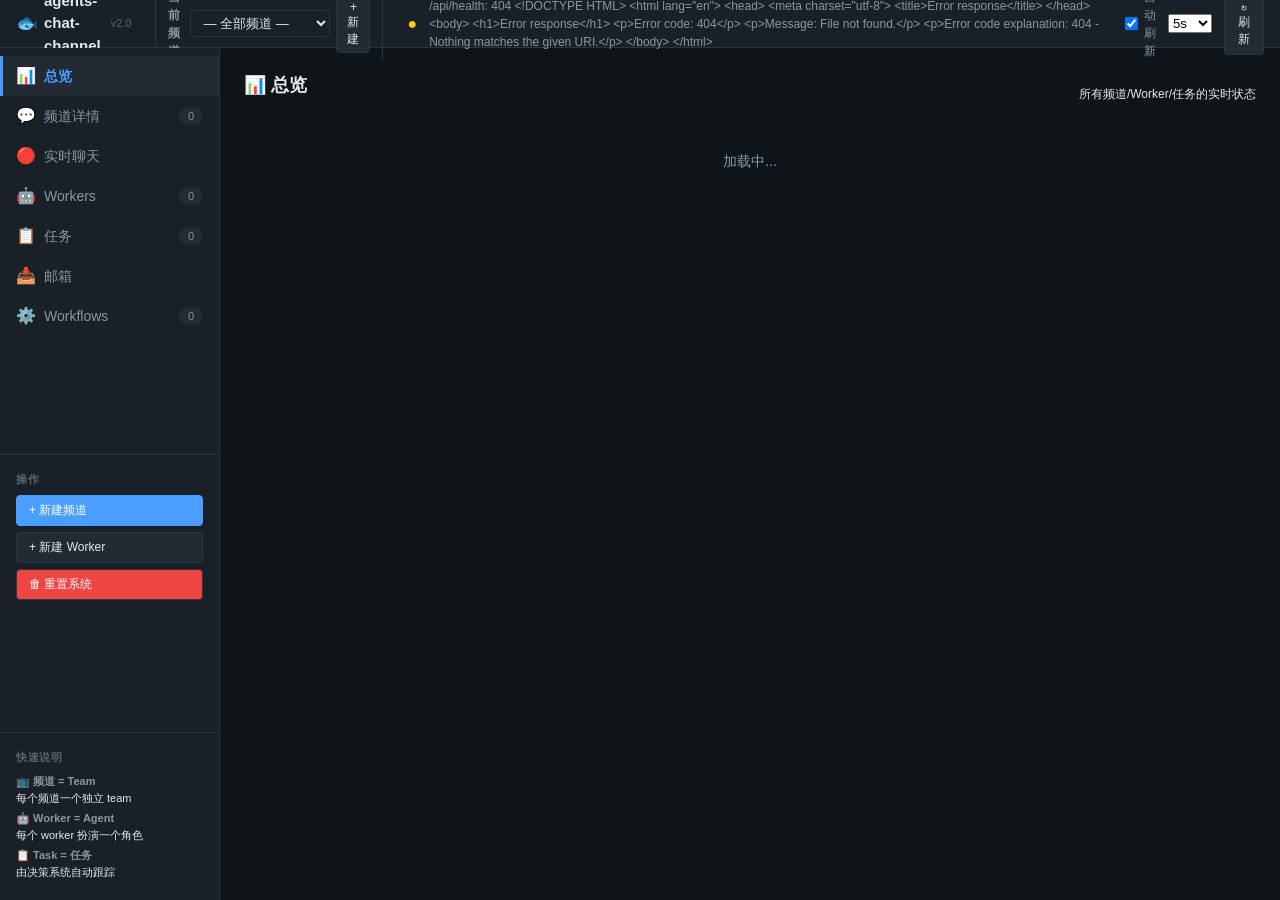
==== commit e51abd7d: "feat(workflow): REST API + WebUI 集成 (14 API + WebUI)   实施 docs/26-stage-workflow.md 服务器集成部分:    REST" ====
--- a/src/agents_chat/webui/index.html
+++ b/src/agents_chat/webui/index.html
@@ -64,6 +64,10 @@
         </li>
         <li class="nav-item" data-view="mailboxes">
           <span class="icon">📥</span> 邮箱
+        </li>
+        <li class="nav-item" data-view="workflows">
+          <span class="icon">⚙️</span> Workflows
+          <span class="badge" id="badge-workflows">0</span>
         </li>
       </ul>
 
@@ -181,6 +185,20 @@
           <div class="loading">加载中...</div>
         </div>
       </section>
+
+      <!-- Workflows -->
+      <section id="view-workflows" class="view">
+        <div class="view-header">
+          <h2>⚙️ Workflows <span class="view-subtitle">Stage-Isolated DAG 编排</span></h2>
+          <div class="view-actions">
+            <button class="btn btn-primary" onclick="showNewWorkflowModal()">+ 跑 Workflow</button>
+            <button class="btn" onclick="refreshWorkflows()">🔄 刷新</button>
+          </div>
+        </div>
+        <div id="workflows-content">
+          <div class="loading">加载中...</div>
+        </div>
+      </section>
     </main>
   </div>
 
@@ -303,6 +321,29 @@
     </div>
   </div>
 
+  <!-- Run Workflow modal -->
+  <div id="new-workflow-modal" class="modal hidden">
+    <div class="modal-content">
+      <h3>⚙️ 跑 Workflow</h3>
+      <div class="form-row">
+        <label>Pipeline YAML 路径:</label>
+        <input type="text" id="wf-yaml" placeholder="examples/smoke-test-pipeline.yaml" value="examples/smoke-test-pipeline.yaml">
+      </div>
+      <div class="form-row">
+        <label>从 Stage 开始 (可选):</label>
+        <input type="text" id="wf-from-stage" placeholder="留空 = 全部">
+      </div>
+      <div class="form-row">
+        <label>单 Stage 重跑 (可选):</label>
+        <input type="text" id="wf-single-stage" placeholder="留空 = 全部">
+      </div>
+      <div class="form-actions">
+        <button class="btn btn-primary" onclick="runWorkflow()">▶ 启动</button>
+        <button class="btn" onclick="closeWorkflowModal()">取消</button>
+      </div>
+    </div>
+  </div>
+
   <!-- Toast 通知 -->
   <div id="toast" class="toast hidden"></div>
 
